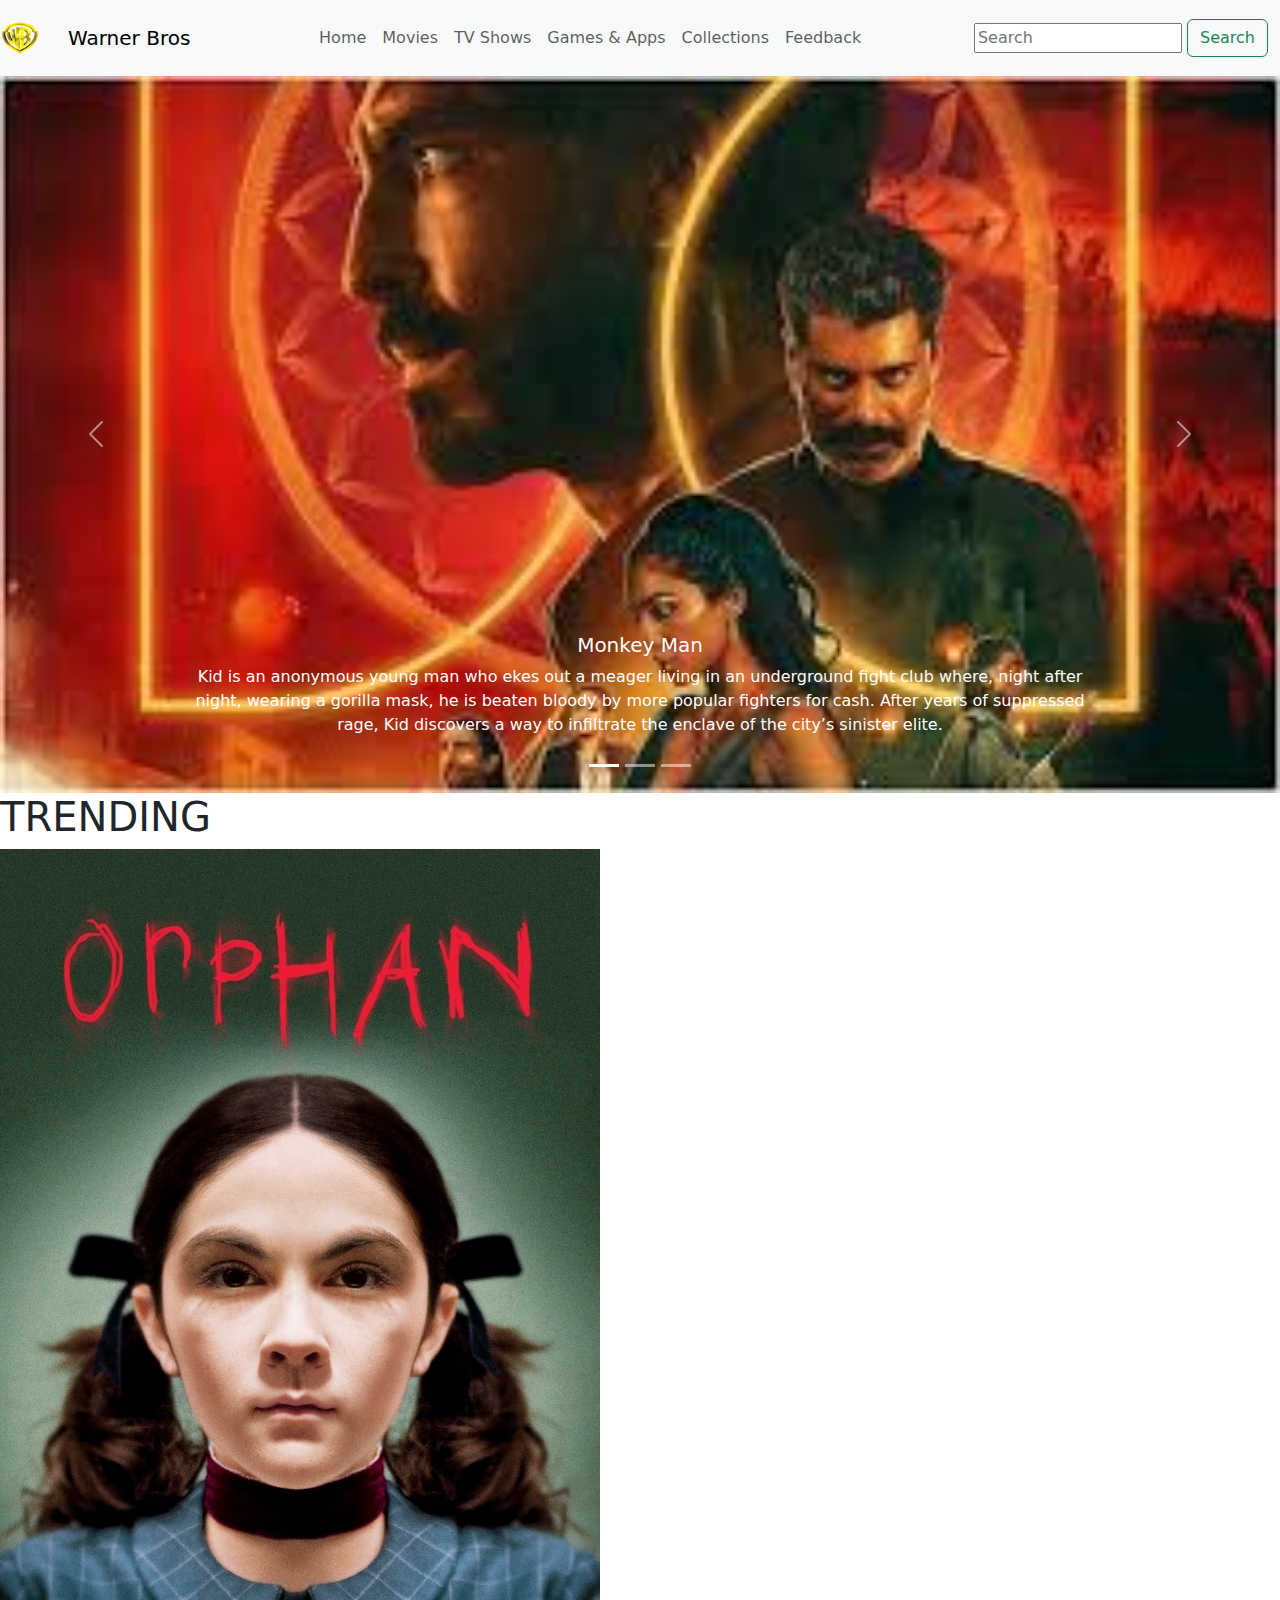
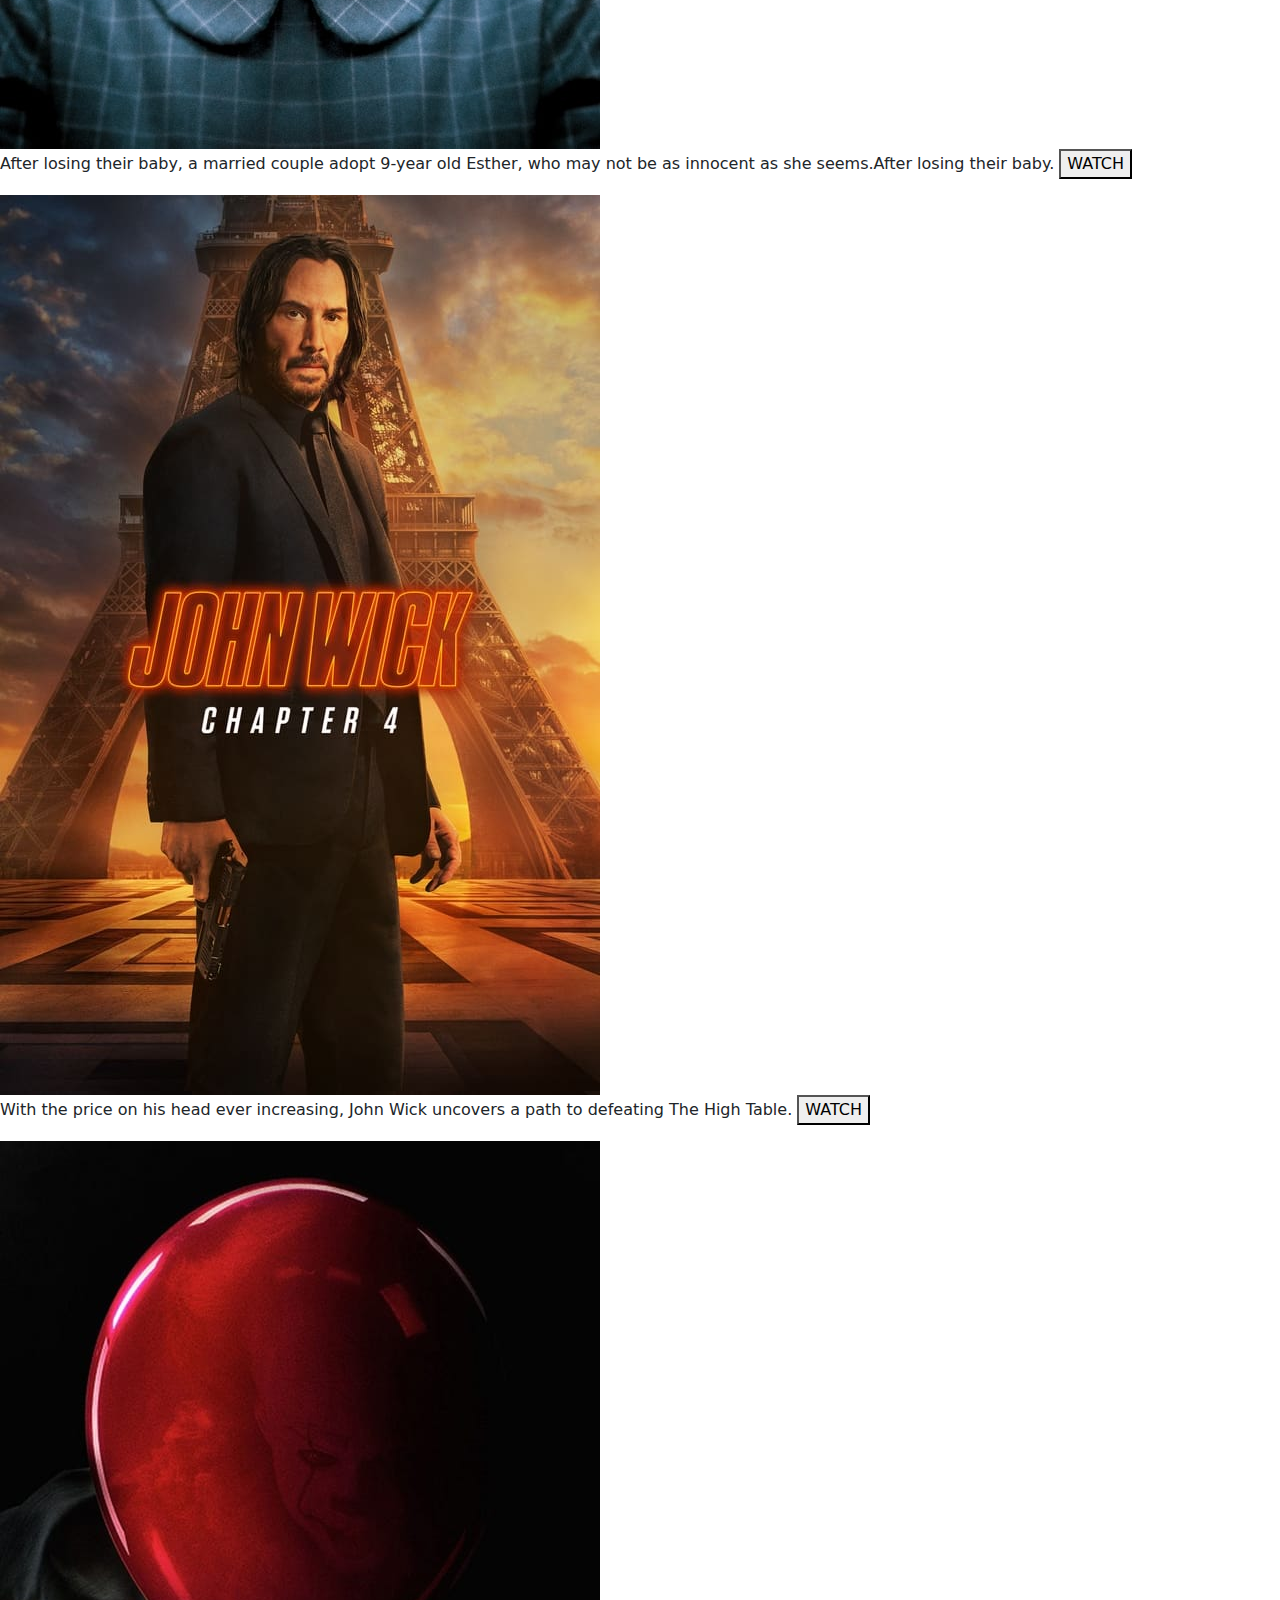
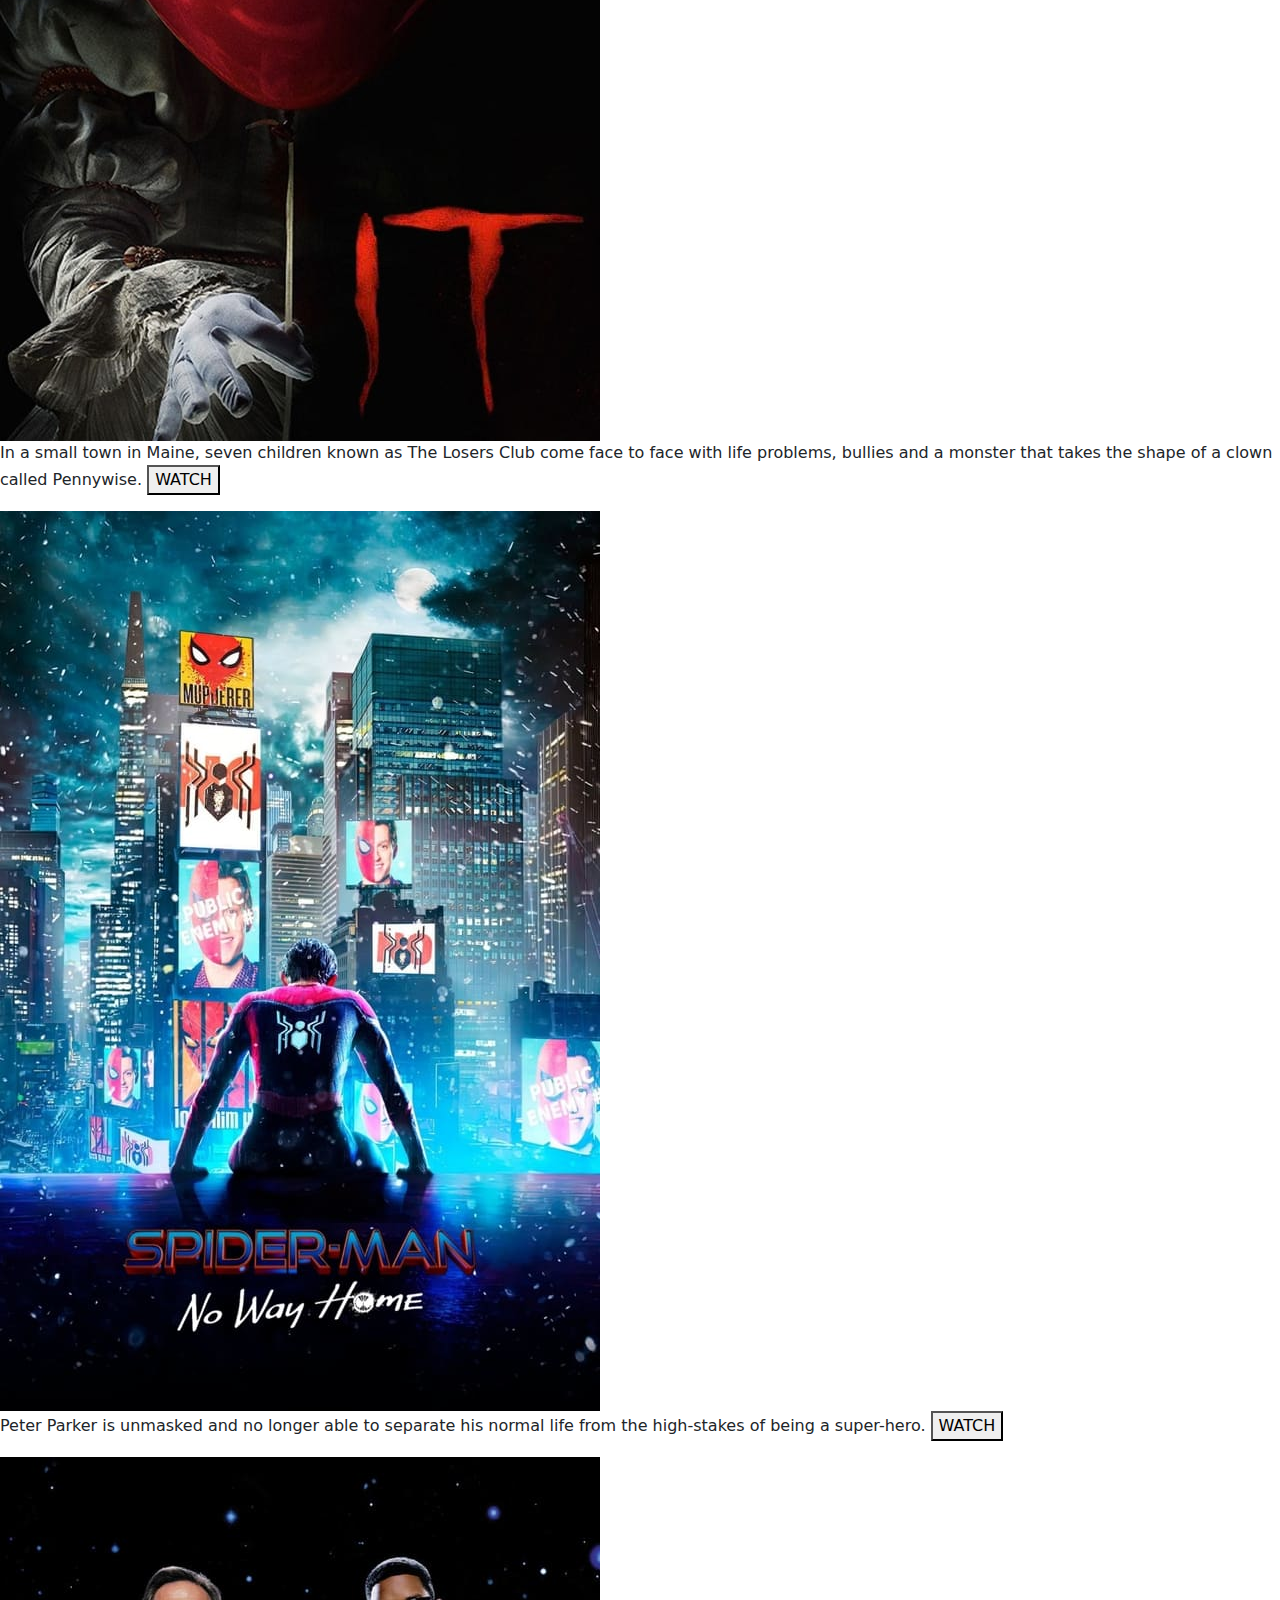
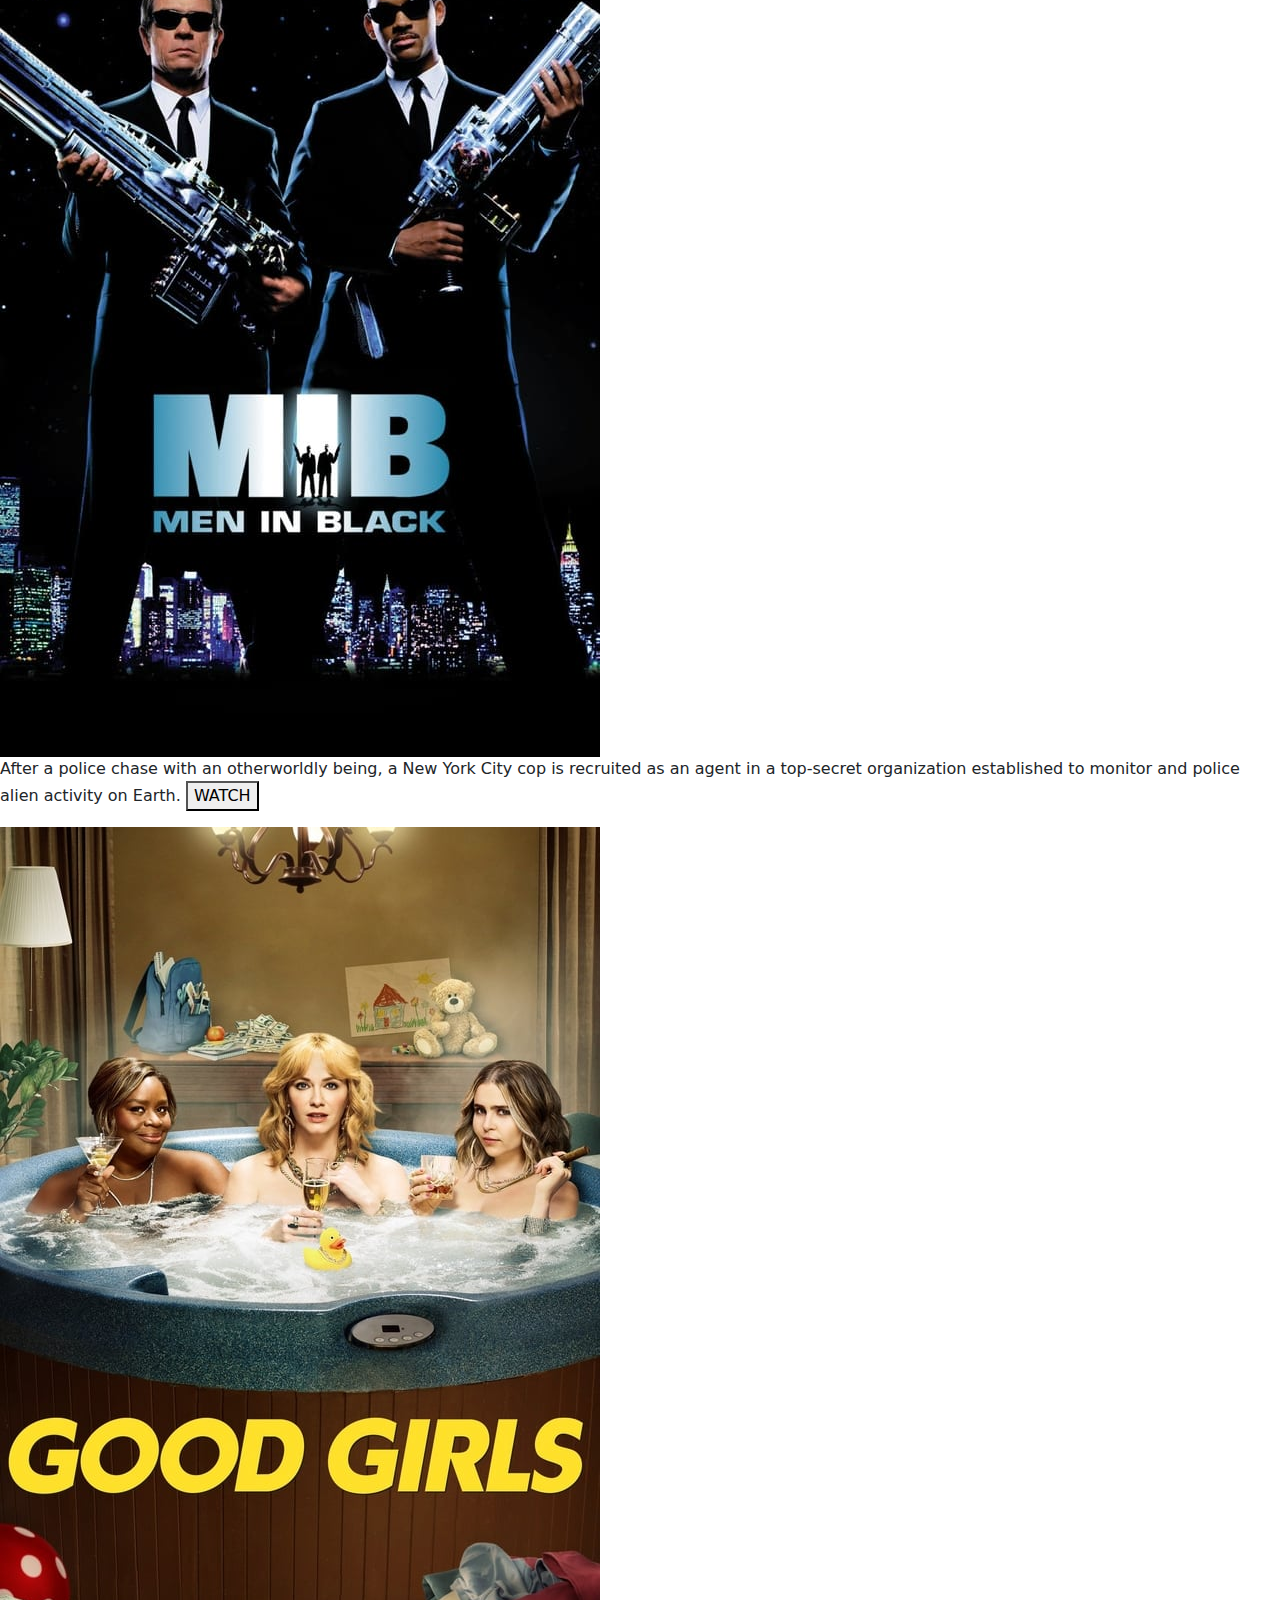
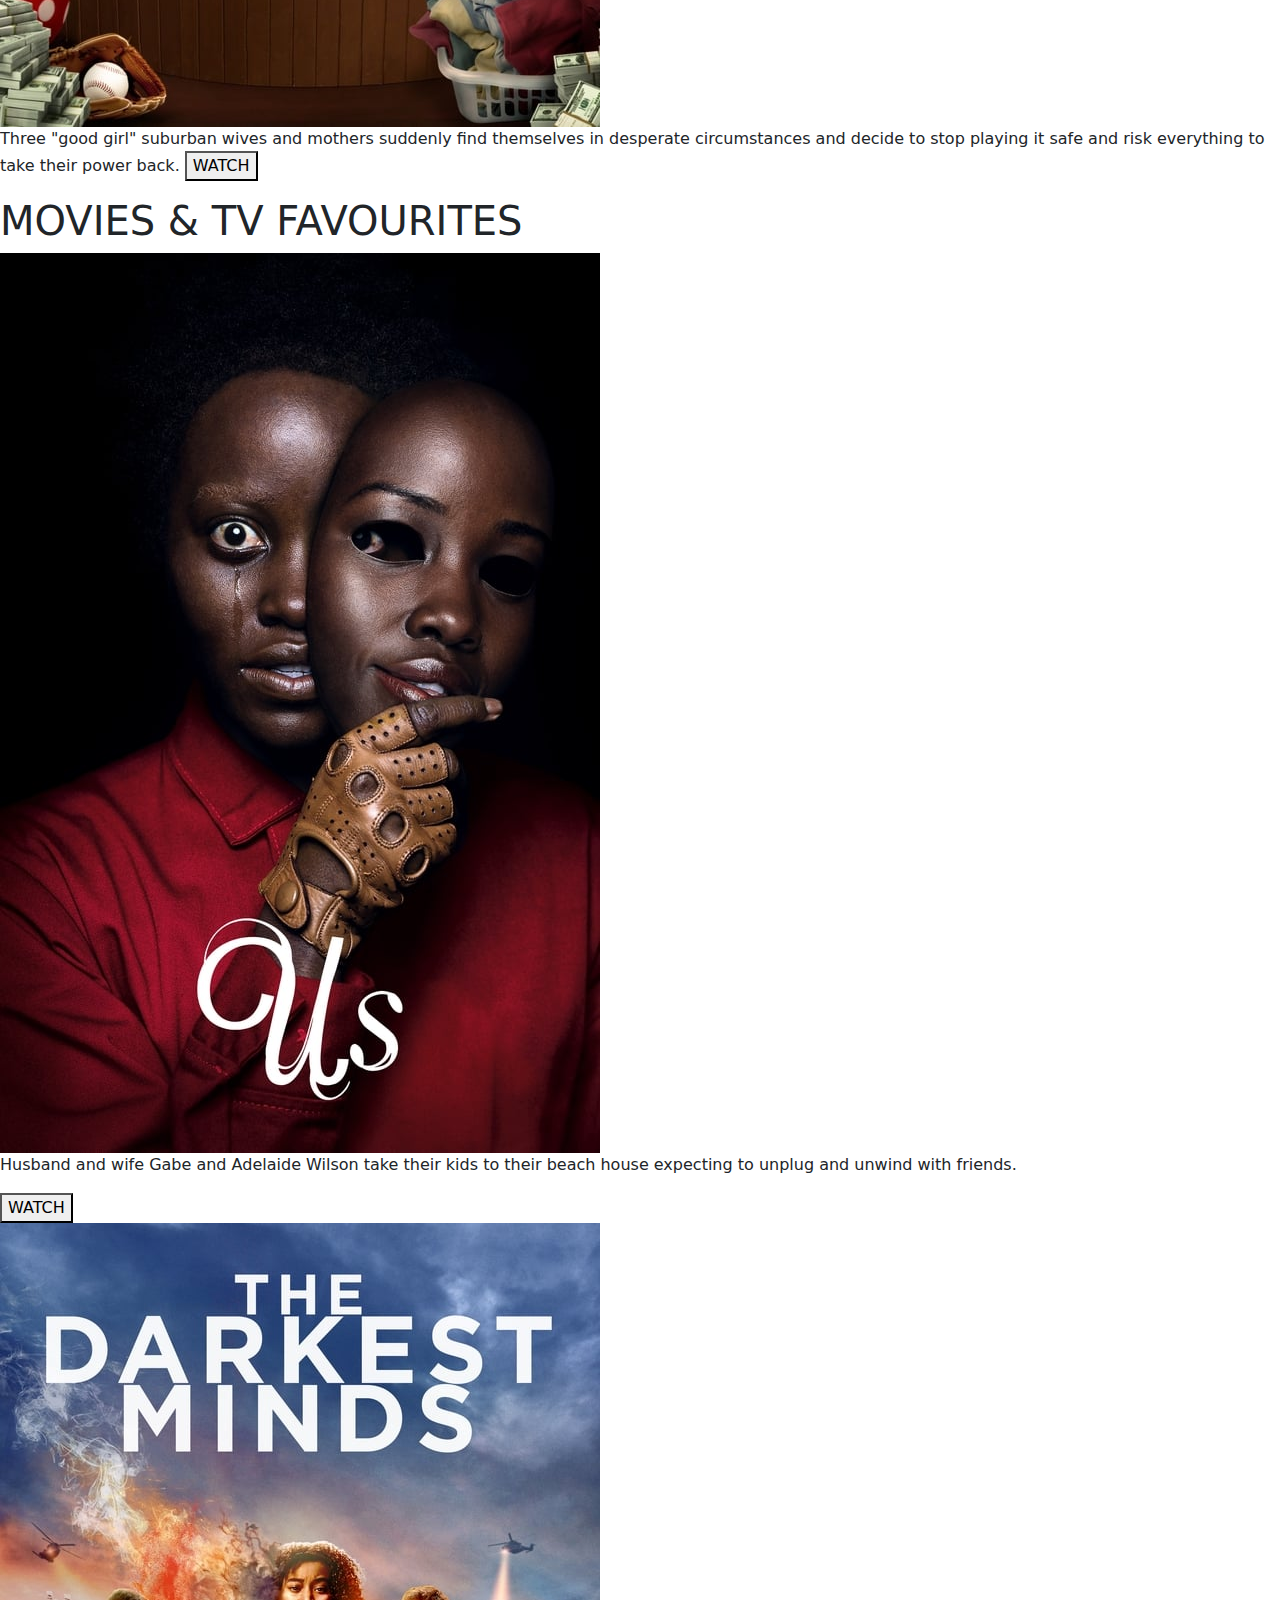
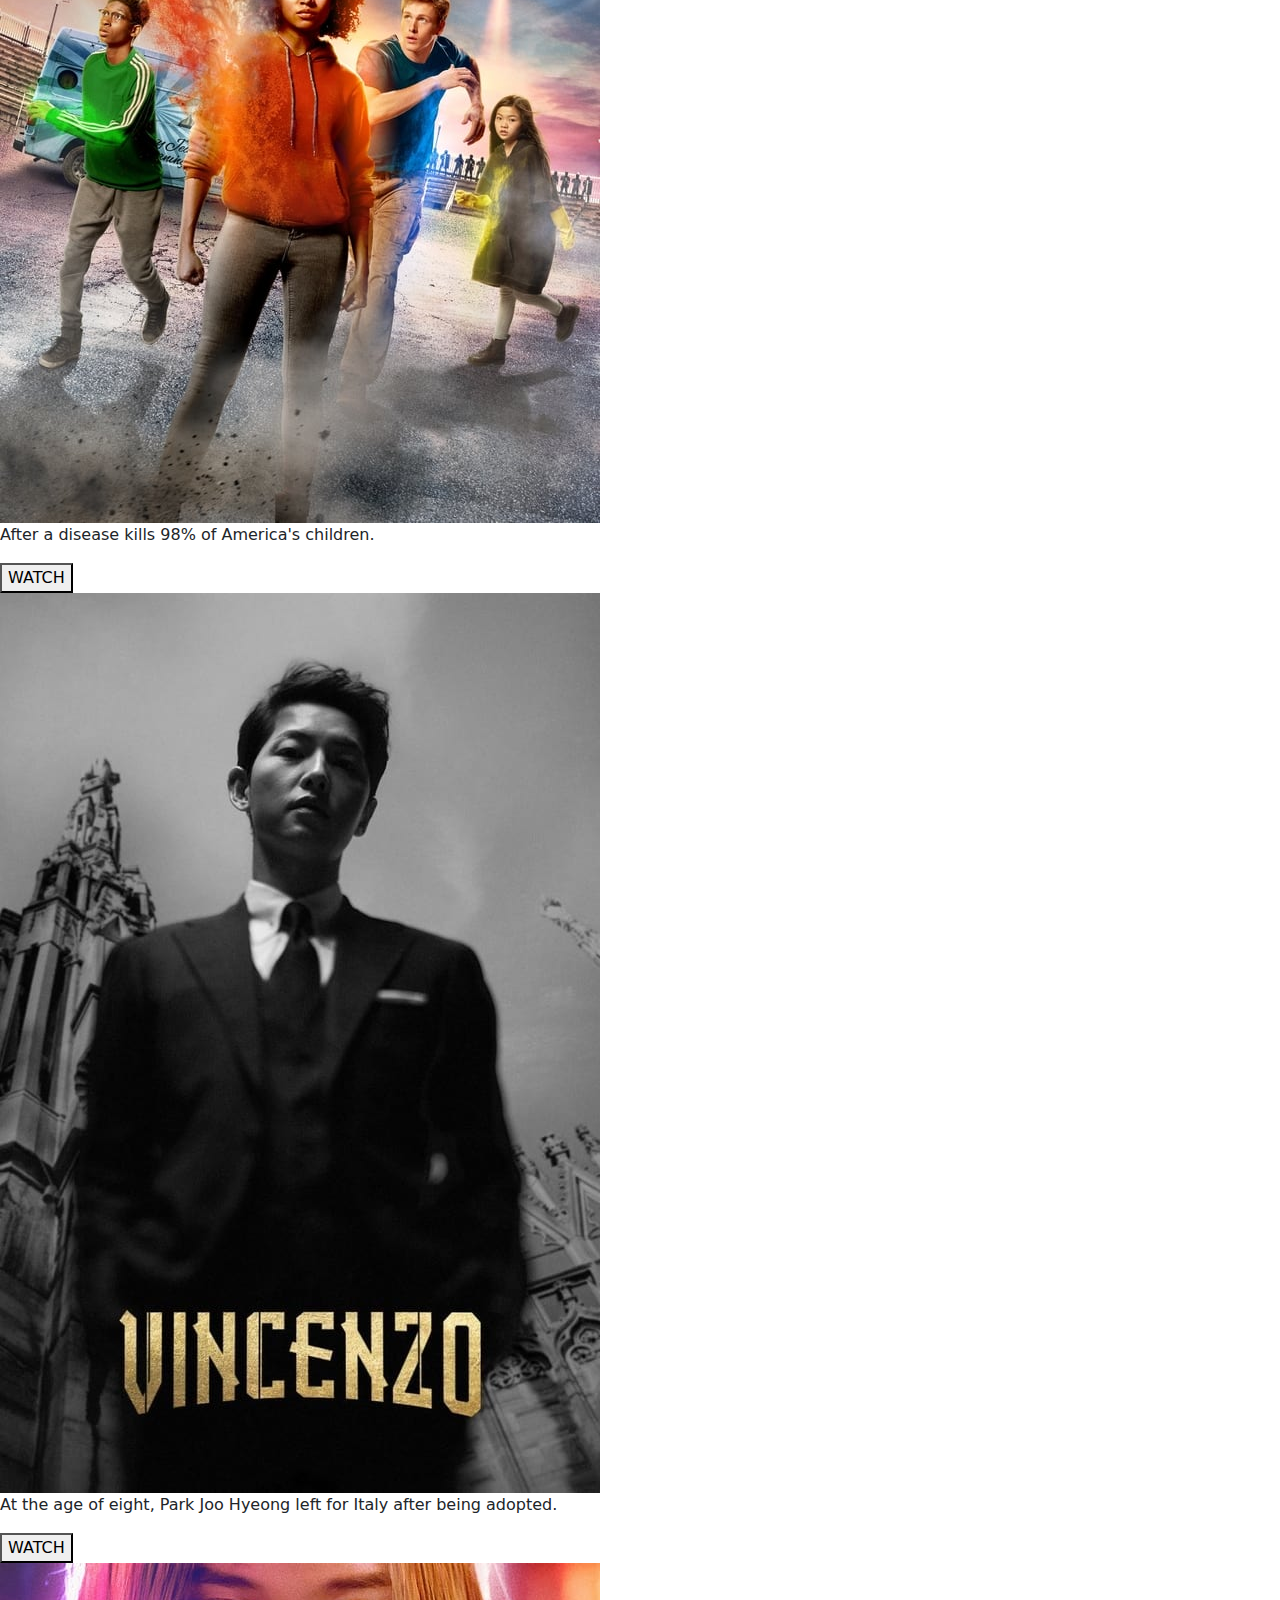
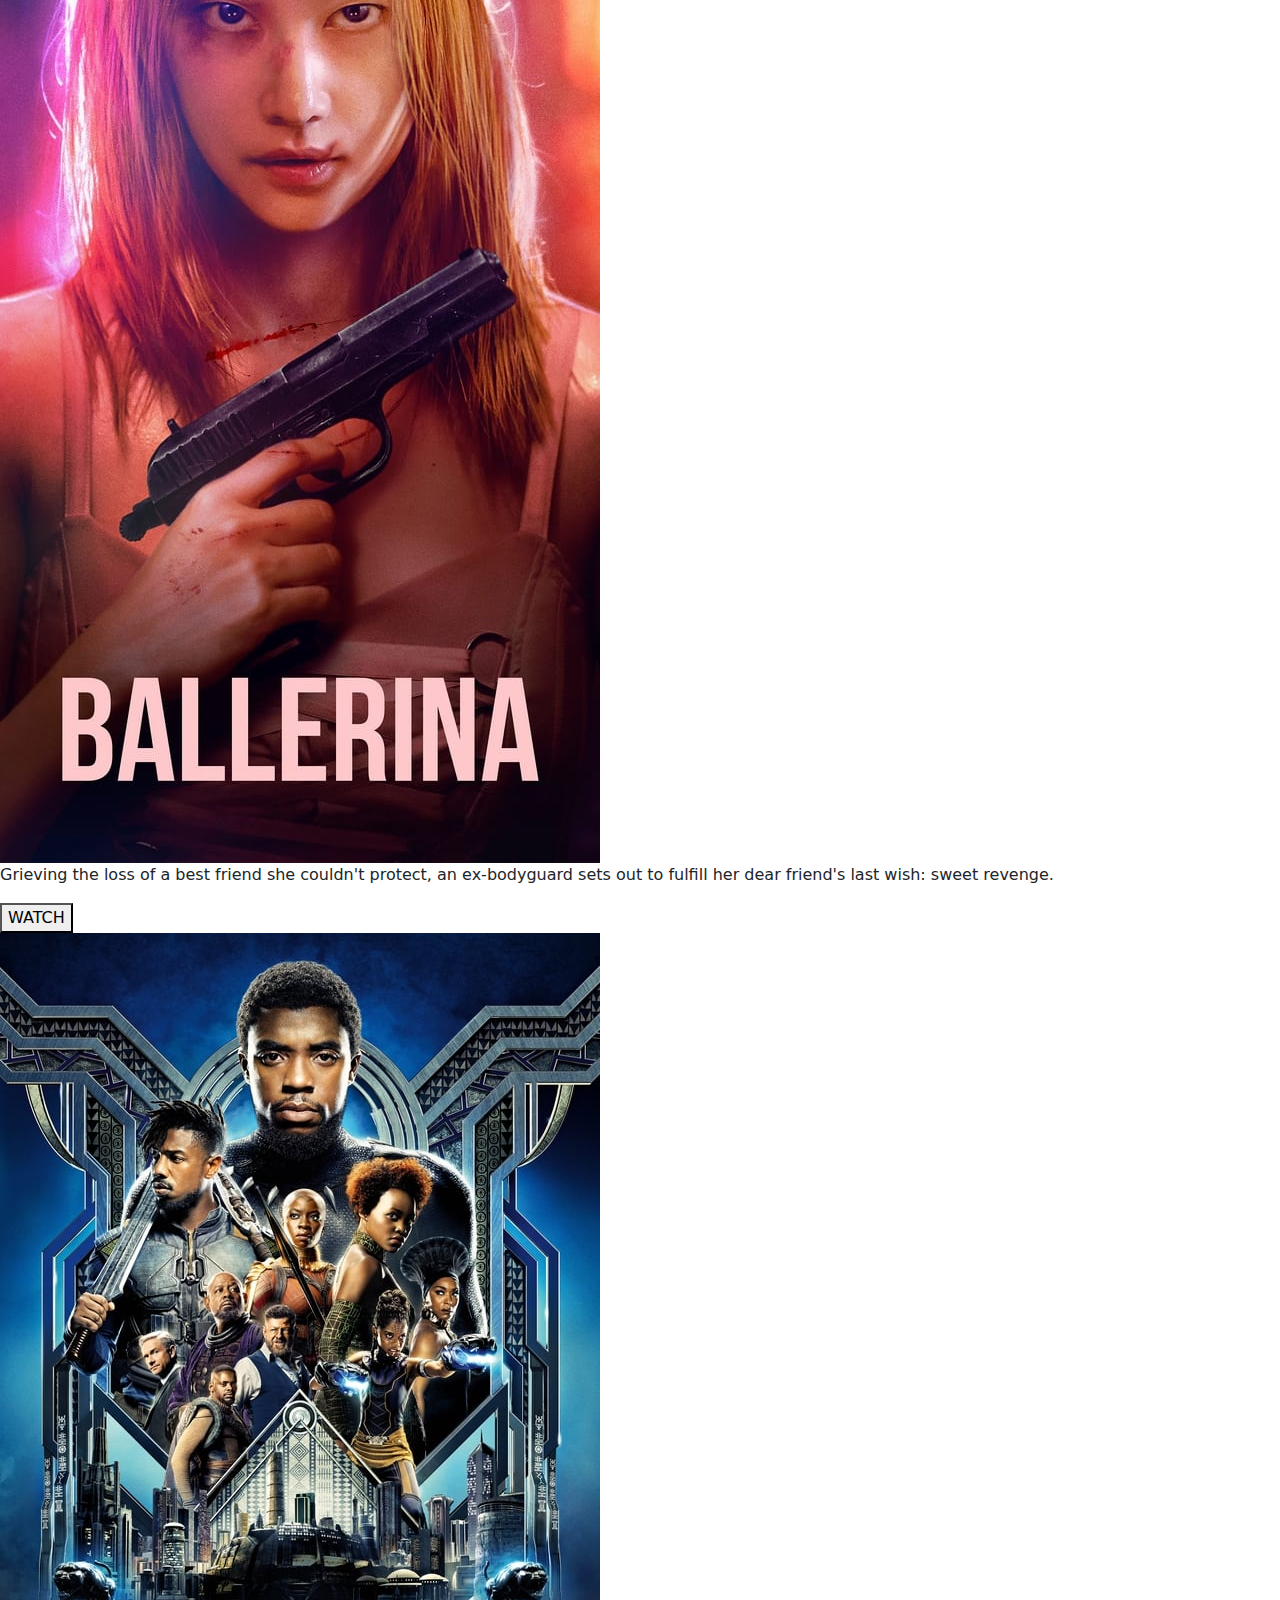
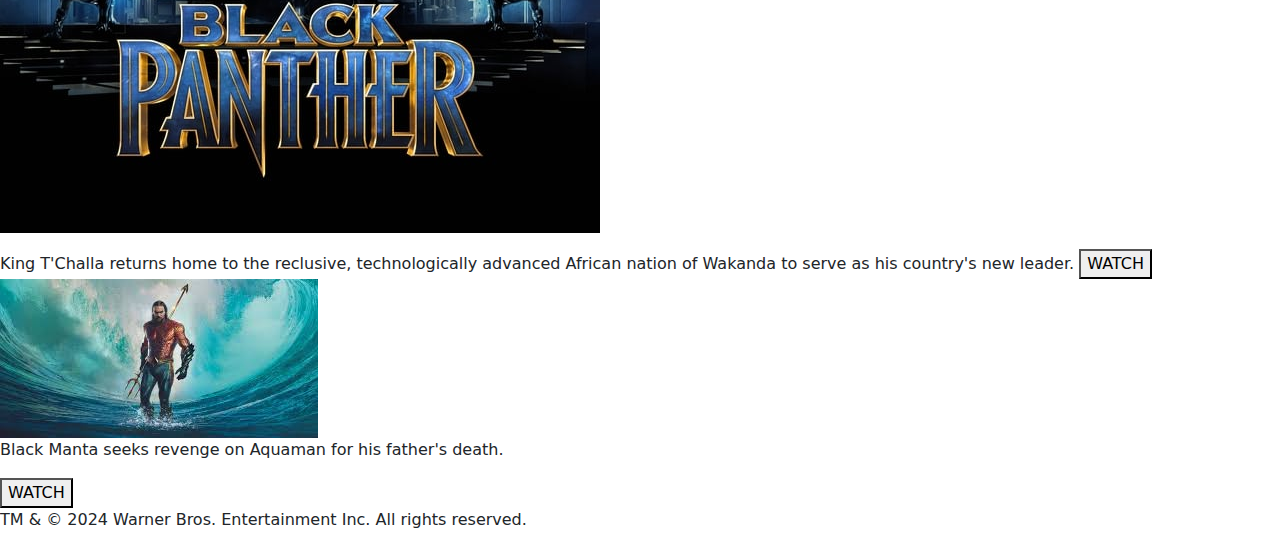
==== index.html @ d01e4bf8 "Add files via upload" ====
<!DOCTYPE html>
<html lang="en">

<head>
    <meta charset="UTF-8">
    <meta name="viewport" content="width=device-width, initial-scale=1.0">
    <title>Warner Bros</title>
    <link rel="shortcut icon" type="image/x-icon" href="images/Warner Bros logo.png">
    <link href="https://cdn.jsdelivr.net/npm/bootstrap@5.0.2/dist/css/bootstrap.min.css" rel="stylesheet">
    <link rel="stylesheet" href="https://cdn.jsdelivr.net/npm/swiper@9/swiper-bundle.min.css" />
    <link rel="stylesheet" href="style.css">
</head>

<body>
    <nav class="navbar navbar-expand-lg navbar-light bg-light">
        <a class="navbar-brand" href="#">
            <img src="images/Warner Bros logo.png" alt="movie logo" width="40" height="50" class="navbar">
        </a>
        <div class="container-fluid">
            <a class="navbar-brand" href="#">Warner Bros</a>
            <button class="navbar-toggler" type="button" data-bs-toggle="collapse"
                data-bs-target="#navbarSupportedContent" aria-controls="navbarSupportedContent" aria-expanded="false"
                aria-label="Toggle navigation">
                <span class="navbar-toggler-icon"></span>
            </button>
            <div class="collapse navbar-collapse justify-content-center" id="navbarSupportedContent">
                <ul class="navbar-nav">
                    <li class="nav-item"><a class="nav-link" href="index.html">Home</a></li>
                    <li class="nav-item"><a class="nav-link" href="movies.html">Movies</a></li>
                    <li class="nav-item"><a class="nav-link" href="tv shows.html">TV Shows</a></li>
                    <li class="nav-item"><a class="nav-link" href="games & apps.html">Games & Apps</a></li>
                    <li class="nav-item"><a class="nav-link" href="collections.html">Collections</a></li>
                    <li class="nav-item"><a class="nav-link" href="feedback.html">Feedback</a></li>
                </ul>
            </div>
            <div class="search">
                <input type="text" placeholder="Search" placholder="search" aria-label="search" />
                <button class="btn btn-outline-success" type="submit">Search</button>
            </div>
    </nav>
    </div>

    <div id="carouselExampleCaptions" class="carousel slide" data-bs-ride="carousel">
        <div class="carousel-indicators">
          <button type="button" data-bs-target="#carouselExampleCaptions" data-bs-slide-to="0" class="active" aria-current="true" aria-label="Slide 1"></button>
          <button type="button" data-bs-target="#carouselExampleCaptions" data-bs-slide-to="1" aria-label="Slide 2"></button>
          <button type="button" data-bs-target="#carouselExampleCaptions" data-bs-slide-to="2" aria-label="Slide 3"></button>
        </div>

        <div class="carousel-inner">
          <div class="carousel-item active">
            <img src="images/monkey man.jpg" class="d-block w-100" alt="...">
            <div class="carousel-caption d-none d-md-block">
              <h5>Monkey Man</h5>
              <p>Kid is an anonymous young man who ekes out a meager living in an underground fight club where, night after night, wearing a gorilla mask, he is beaten bloody by more popular fighters for cash. After years of suppressed rage, Kid discovers a way to infiltrate the enclave of the city’s sinister elite.</p>
            </div>
          </div>
          <div class="carousel-item">
            <img src="images/venom.jpg" class="d-block w-100" alt="...">
            <div class="carousel-caption d-none d-md-block">
              <h5>Venom</h5>
              <p>Investigative journalist Eddie Brock attempts a comeback following a scandal, but accidentally becomes the host of Venom, a violent, super powerful alien symbiote.</p>
            </div>
          </div>
          <div class="carousel-item">
            <img src="images/imaginary.jpg" class="d-block w-100" alt="...">
            <div class="carousel-caption d-none d-md-block">
              <h5>Imaginary</h5>
              <p>When Jessica moves back into her childhood home with her family, her youngest stepdaughter Alice develops an eerie attachment to a stuffed bear named Chauncey she finds in the basement. </p>
            </div>
          </div>
        </div>
        <button class="carousel-control-prev" type="button" data-bs-target="#carouselExampleCaptions" data-bs-slide="prev">
          <span class="carousel-control-prev-icon" aria-hidden="true"></span>
          <span class="visually-hidden">Previous</span>
        </button>
        <button class="carousel-control-next" type="button" data-bs-target="#carouselExampleCaptions" data-bs-slide="next">
          <span class="carousel-control-next-icon" aria-hidden="true"></span>
          <span class="visually-hidden">Next</span>
        </button>
      </div>
    
      <section class="movies-sec">
        <div class="movies-header">
            <h1>TRENDING</h1>
        </div>
        <div class="movies">
        <div class="movies-list">
            <img src="images/orphan.jpg" alt="brave" class="movies-images">
            <p class="description">After losing their baby, a married couple adopt 9-year old Esther, who may not be as innocent as she seems.After losing their baby.
                <button class="featured-button">WATCH</button>
            </p>       
        </div>     
        <div class="movies-list">
            <img src="images/john wick chapter 4.jpg" alt="lilo and stitch" class="movies-images">
            <p class="description">With the price on his head ever increasing, John Wick uncovers a path to defeating The High Table.
                <button class="featured-button">WATCH</button>
            </p>
        </div>
        <div class="movies-list">
            <img src="images/it.jpg" alt="sonic the hedgehog" class="movies-images">
            <p class="description">In a small town in Maine, seven children known as The Losers Club come face to face with life problems, bullies and a monster that takes the shape of a clown called Pennywise.
                <button class="featured-button">WATCH</button>
            </p>
        </div>
    <div class="movies-list">
        <img src="images/spiderman.jpg" alt="knuckles" class="movies-images">
        <p class="description">Peter Parker is unmasked and no longer able to separate his normal life from the high-stakes of being a super-hero. 
            <button class="featured-button">WATCH</button>
        </p>
    </div>
    <div class="movies-list">
        <img src="images/men in black.jpg" alt="tangled" class="movies-images">
        <p class="description">After a police chase with an otherworldly being, a New York City cop is recruited as an agent in a top-secret organization established to monitor and police alien activity on Earth.
            <button class="featured-button">WATCH</button>
        </p>
    </div>
    <div class="movies-list">
        <img src="images/good girls.jpg" alt="cars" class="movies-images">
        <p class="description">Three "good girl" suburban wives and mothers suddenly find themselves in desperate circumstances and decide to stop playing it safe and risk everything to take their power back.
            <button class="featured-button">WATCH</button>
        </p>
    </div>
</section>

    <section class="movies-sec">
        <div class="movie-header">
            <h1>MOVIES & TV FAVOURITES</h1>
        </div>
        <div class="movies">
            <div class="movies-list">
                <img src="images/us.jpg" alt="orphan" class="movie-images">
                <div class="description">
                    <p>Husband and wife Gabe and Adelaide Wilson take their kids to their beach house expecting to unplug and unwind with friends.</p>
                    <button class="featured-button watch-now-button">WATCH</button>
                </div>
            </div>
            <div class="movies-list">
                <img src="images/the darkest minds.jpg" alt="the darkest minds" class="movie-images">
                <div class="description">
                    <p>After a disease kills 98% of America's children.</p>
                    <button class="featured-button watch-now-button">WATCH</button>
                </div>
            </div>
            <div class="movies-list">
                <img src="images/vincenzo.jpg" alt="vincenzo" class="movie-images">
                <div class="description">
                    <p>At the age of eight, Park Joo Hyeong left for Italy after being adopted.</p>
                    <button class="featured-button watch-now-button">WATCH</button>
                </div>
            </div>
            <div class="movies-list">
                <img src="images/ballerina.jpg" alt="ballerina" class="movie-images">
                <div class="description">
                    <p>Grieving the loss of a best friend she couldn't protect, an ex-bodyguard sets out to fulfill her dear friend's last wish: sweet revenge.</p>
                    <button class="featured-button watch-now-button">WATCH</button>
                </div>
            </div>
            <div class="movies-list">
                <img src="images/black panther.jpg" alt="black panther" class="movie-images">
                <div class="description">
                    <p></p>King T'Challa returns home to the reclusive, technologically advanced African nation of Wakanda to serve as his country's new leader.
                    <button class="featured-button watch-now-button">WATCH</button>
                </div>
            </div>
            <div class="movies-list">
                <img src="images/aquaman and the lost kingdom.jpg" alt="aquaman and the lost kingdom" class="movie-images">
                <div class="description">
                    <p>Black Manta seeks revenge on Aquaman for his father's death.</p>
                    <button class="featured-button watch-now-button">WATCH</button>
                </div>
            </div>
        </div>
    </section>
      
    <script src="https://cdn.jsdelivr.net/npm/swiper@9/swiper-bundle.min.js"></script>
    <script src="https://cdn.jsdelivr.net/npm/bootstrap@5.0.2/dist/js/bootstrap.bundle.min.js"></script>
    <script>
        var swiper = new Swiper(".mySwiper", {
            slidesPerView: 1,
            spaceBetween: 30,
            loop: true,
            pagination: {
                el: ".swiper-pagination",
                clickable: true,
            },
            navigation: {
                nextEl: ".swiper-button-next",
                prevEl: ".swiper-button-prev",
            },
        });
    </script>

    <footer> 
        <p>TM & © 2024 Warner Bros. Entertainment Inc. All rights reserved.
        </p>
    </footer>
</body>

</html>
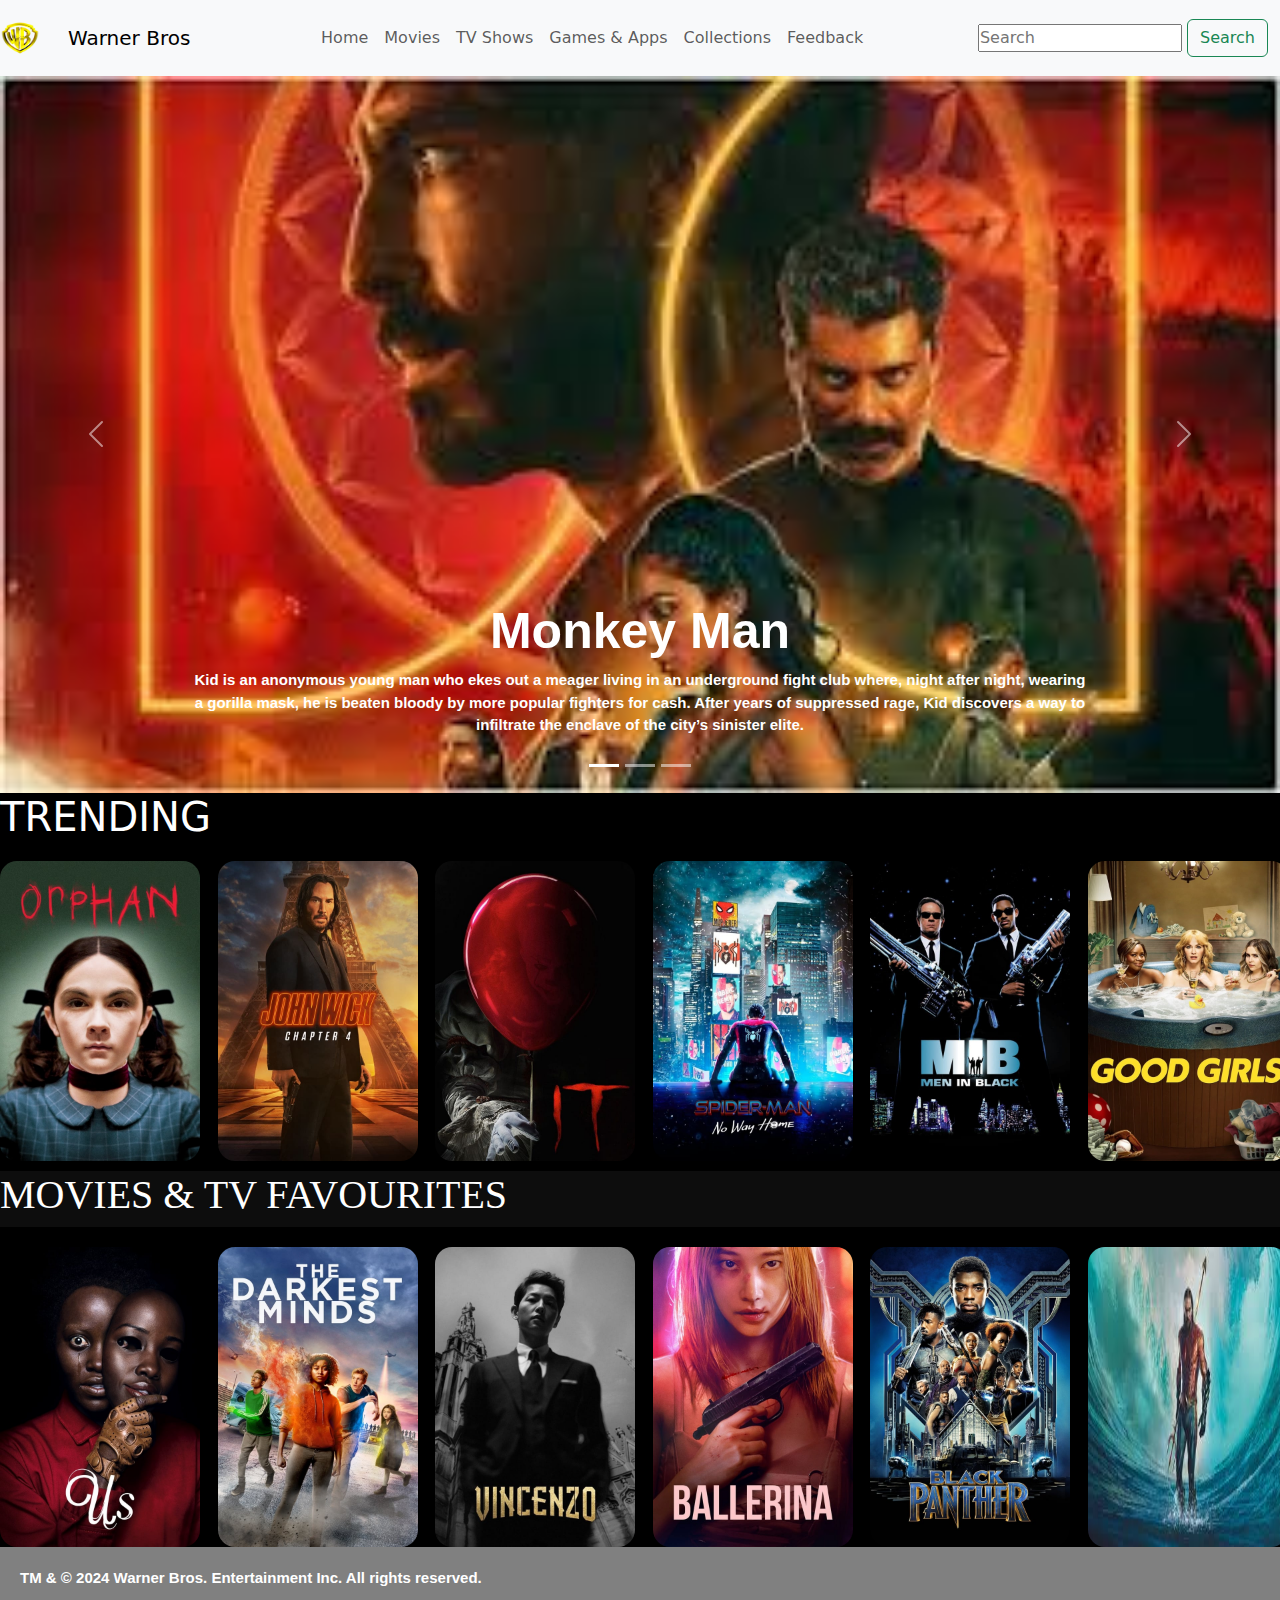
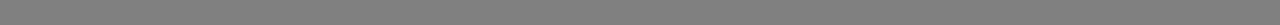
==== commit ebae7d74: "Add files via upload" ====
--- a/index.html
+++ b/index.html
@@ -8,7 +8,7 @@
     <link rel="shortcut icon" type="image/x-icon" href="images/Warner Bros logo.png">
     <link href="https://cdn.jsdelivr.net/npm/bootstrap@5.0.2/dist/css/bootstrap.min.css" rel="stylesheet">
     <link rel="stylesheet" href="https://cdn.jsdelivr.net/npm/swiper@9/swiper-bundle.min.css" />
-    <link rel="stylesheet" href="style.css">
+    <link rel="stylesheet" href="css/style.css">
 </head>
 
 <body>
--- a/css/style.css
+++ b/css/style.css
@@ -0,0 +1,413 @@
+
+* {
+   margin: 0;
+   padding: 0;
+   box-sizing: border-box;
+}
+
+
+body {
+   background-color: black;
+   overflow-x: hidden;
+}
+
+nav{
+   overflow: hidden;
+   width: 100%;
+}
+
+.swiper {
+   margin-top: 0%;
+   width: 100%;
+   height: 800px;
+   background: black;
+   overflow: hidden;
+   z-index: 2;
+ }
+
+ .swiper::selection{
+   user-select: all;
+ }
+
+ .swiper-slide{
+   position: relative;
+   text-align: left;
+   z-index: 2;
+   overflow: visible;
+ }
+ 
+.image-background{
+    width: 100%; 
+    height: 100%;
+    position: relative;
+}
+
+div.container.fluid{
+   width: 100%;
+   background: black;
+}
+
+.movies-sec{
+   padding: 0px;
+   margin: 0px;
+   color: white;
+   font-style: normal;
+   text-emphasis-position: above;
+   z-index: 2;
+}
+
+
+.movies-sec img{
+   min-height: 50px;
+   width: 200px;
+   padding: 0%;
+   margin: 0%;
+   border-radius: 17px;
+}
+ 
+.movie-header{
+   display: flex;
+   align-items: center;
+   justify-content: space-between;
+   background-color: hsl(200 100% 99% / 5% );
+   margin-top: 10px;
+   margin-bottom: 10px;
+   font-size: 50%;
+   font-family: 'Times New Roman', Times, serif;
+}
+
+.movies{
+   display: flex;
+   margin-top: 20px;
+}
+
+.movie-container{
+   margin: 0;
+   right: 40%;
+}
+
+.movie-container:hover .description {
+   opacity: 1;
+}
+
+footer{
+   color: white;
+   text-align: left;
+   background-color: gray;
+   padding: 20px;
+}
+
+form{
+   color: white;
+   background-color: hsl(200 100% 99% / 5% );
+   height: 650px;
+   width: 100%;
+   align-content: center;
+}
+
+.form-control {
+   border-width: 2px; 
+   height: 35px;
+   margin: 0;
+   padding: 0;
+}
+
+#validationCustomUsername {
+   border-width: 3px; 
+   height: auto;
+   width: 10%;
+   margin: 0;
+   padding: 0;
+}
+
+.form-check-input {
+   border-width: 1px; 
+   margin: 0;
+   padding: 0;
+}
+
+.game-header{
+   display: flex;
+   align-items: center;
+   justify-content: space-between;
+   background-color: hsl(200 100% 99% / 5% );
+   margin-top: 10px;
+   margin-bottom: 10px;
+   font-size: 50%;
+   color: white;
+   font-family: 'Times New Roman', Times, serif;
+}
+
+.games{
+   display: flex;
+   flex-wrap: wrap;
+   margin-top: 20px;
+}
+
+.games-list{
+   flex: 1 1 17%; 
+   margin-top: 0;
+   padding: 10px;
+   color: white;
+}
+
+.game-container{
+   position: relative;
+}
+
+.game-images{
+   width: 100%;
+   height: auto;
+   border-radius: 17px;
+}
+
+.game-container:hover .description{
+   opacity: 1;
+}
+
+.apps-header{
+   display: flex;
+   align-items: center;
+   justify-content: space-between;
+   background-color: hsl(200 100% 99% / 5% );
+   margin-top: 10px;
+   margin-bottom: 10px;
+   font-size: 50%;
+   color: white;
+   font-family: 'Times New Roman', Times, serif;
+}
+
+.apps{
+   display: flex;
+   flex-wrap: wrap;
+   margin-top: 20px;
+}
+
+.apps-list{
+   flex: 1 1 17%;
+   margin-top: 0;
+   padding: 10px;
+   color: white;
+}
+
+.apps-container{
+   position: relative;
+}
+
+.apps-images{
+   width: 100%;
+   height: auto;
+   border-radius: 5%;
+}
+
+.app-container:hover .description{
+   opacity: 1;
+}
+
+.collections-header{
+   display: flex;
+   align-items: center;
+   justify-content: space-between;
+   background-color: hsl(200 100% 99% / 5% );
+   margin-top: 10px;
+   margin-bottom: 10px;
+   font-size: 50%;
+   color: white;
+   font-family: 'Times New Roman', Times, serif;
+}
+
+.collections{
+   display: flex;
+   flex-wrap: wrap;
+   margin-top: 20px;
+   background-color: rgb(5, 1, 30);
+}
+
+.collections-list{
+   flex: 1 1 17%;
+   margin-top: 0;
+   padding: 10px;
+   color: white;
+   margin: 150px;
+   padding: 30px;
+
+}
+
+.collections-container{
+   position: relative;
+}
+
+.collections-images{
+   width: 100%;
+   height: 50%;
+   border-radius: 15%;
+}
+
+.collections-container:hover .description{
+   opacity: 1;
+}
+
+.featured-button {
+   background-color: #4dbf00;
+   color: white;
+   padding: 10px 10px;
+   border-radius: 10px;
+   border: none;
+   outline: none;
+ }
+
+.tv-shows-sec{
+   padding: 0px;
+   margin: 0px;
+   color: white;
+   font-style: normal;
+   
+}
+
+.tv-shows-sec img{
+   min-height: 50px;
+   width: 200px;
+   padding: 0%;
+   margin: 0%;
+   border-radius: 17px;
+}
+ 
+.tv-shows-header{
+   display: flex;
+   align-items: center;
+   justify-content: space-between;
+   background-color: hsl(200 100% 99% / 5% );
+   margin-top: 10px;
+   margin-bottom: 10px;
+   font-size: 50%;
+   font-family: 'Times New Roman', Times, serif;
+}
+
+.tv-shows{
+   display: flex;
+   margin-top: 20px;
+}
+
+.tv-shows-container{
+   margin: 0;
+   right: 40%;
+}
+
+.tv-shows-list {
+   flex: 0 0 auto; 
+   display: flex;
+   width: 17%;
+   margin-top: 0;
+}
+
+.tv-shows-images img {
+   width: 100%; 
+   height: 100%; 
+   margin-left: 10px;
+   margin-right: 30%;
+}
+
+.tv-shows-container:hover .description {
+   opacity: 1;
+}
+
+.watch{
+   background-color: #4dbf00;
+   color: white;
+   padding: 10px;
+   border-radius: 10px;
+   border: none;
+   outline: none;
+}
+
+h5{
+   font-family: 'Poppins', sans-serif;
+   font-size: 50px;
+   font-weight: 600;
+}
+
+p{
+   font-family: 'Poppins', sans-serif;
+   font-size: 15px;
+   font-weight: bold; 
+}
+
+/* General styles for the movies-list */
+.movies-list {
+   flex: 0 0 auto; 
+   display: flex;
+   width: 17%;
+   margin-top: 0;
+   text-align: center;
+   position: relative; /* Ensure the description can be positioned absolutely */
+   z-index: 1; /* Ensure the image is on a lower layer than the description */
+}
+
+/* Style for movie images */
+.movie-images {
+   width: 100%; 
+   height: 100%; 
+   border-radius: 17px;
+   transition: opacity 0.3s ease; /* Smooth transition for image opacity */
+}
+
+/* Style for the hover content */
+.description {
+   position: absolute;
+   top: 50%; /* Adjust positioning */
+   left: 50%; /* Adjust positioning */
+   transform: translate(-50%, -50%); /* Center the content */
+   color: white;
+   padding: 10px;
+   border-radius: 5px;
+   opacity: 0; /* Start with the description hidden */
+   transition: opacity 0.3s ease; /* Smooth transition for opacity */
+   z-index: 10; /* Ensure the description is above the image */
+}
+
+/* Hover effect for movie list */
+.movies-list:hover .description {
+   opacity: 1; /* Show the description on hover */
+}
+
+.movies-list:hover .movie-images {
+   opacity: 0.5; /* Optionally, reduce the opacity of the image on hover */
+}
+
+/* Style for the featured button */
+.featured-button {
+   background-color: #4dbf00;
+   color: white;
+   padding: 10px 10px;
+   border-radius: 10px;
+   border: none;
+   outline: none;
+   cursor: pointer; /* Change cursor to pointer on hover */
+}
+
+.tv-shows-list {
+   flex: 0 0 auto; 
+   display: flex;
+   width: 17%;
+   margin-top: 0;
+   text-align: center;
+   position: relative; /* Ensure the description can be positioned absolutely */
+   z-index: 1; /* Ensure the image is on a lower layer than the description */
+}
+
+/* Style for movie images */
+.tv-shows-images {
+   width: 100%; 
+   height: 100%; 
+   border-radius: 17px;
+   transition: opacity 0.3s ease; /* Smooth transition for image opacity */
+}
+
+/* Hover effect for movie list */
+.tv-shows-list:hover .description {
+   opacity: 1; /* Show the description on hover */
+}
+
+.tv-shows-list:hover .movie-images {
+   opacity: 0.5; /* Optionally, reduce the opacity of the image on hover */
+}